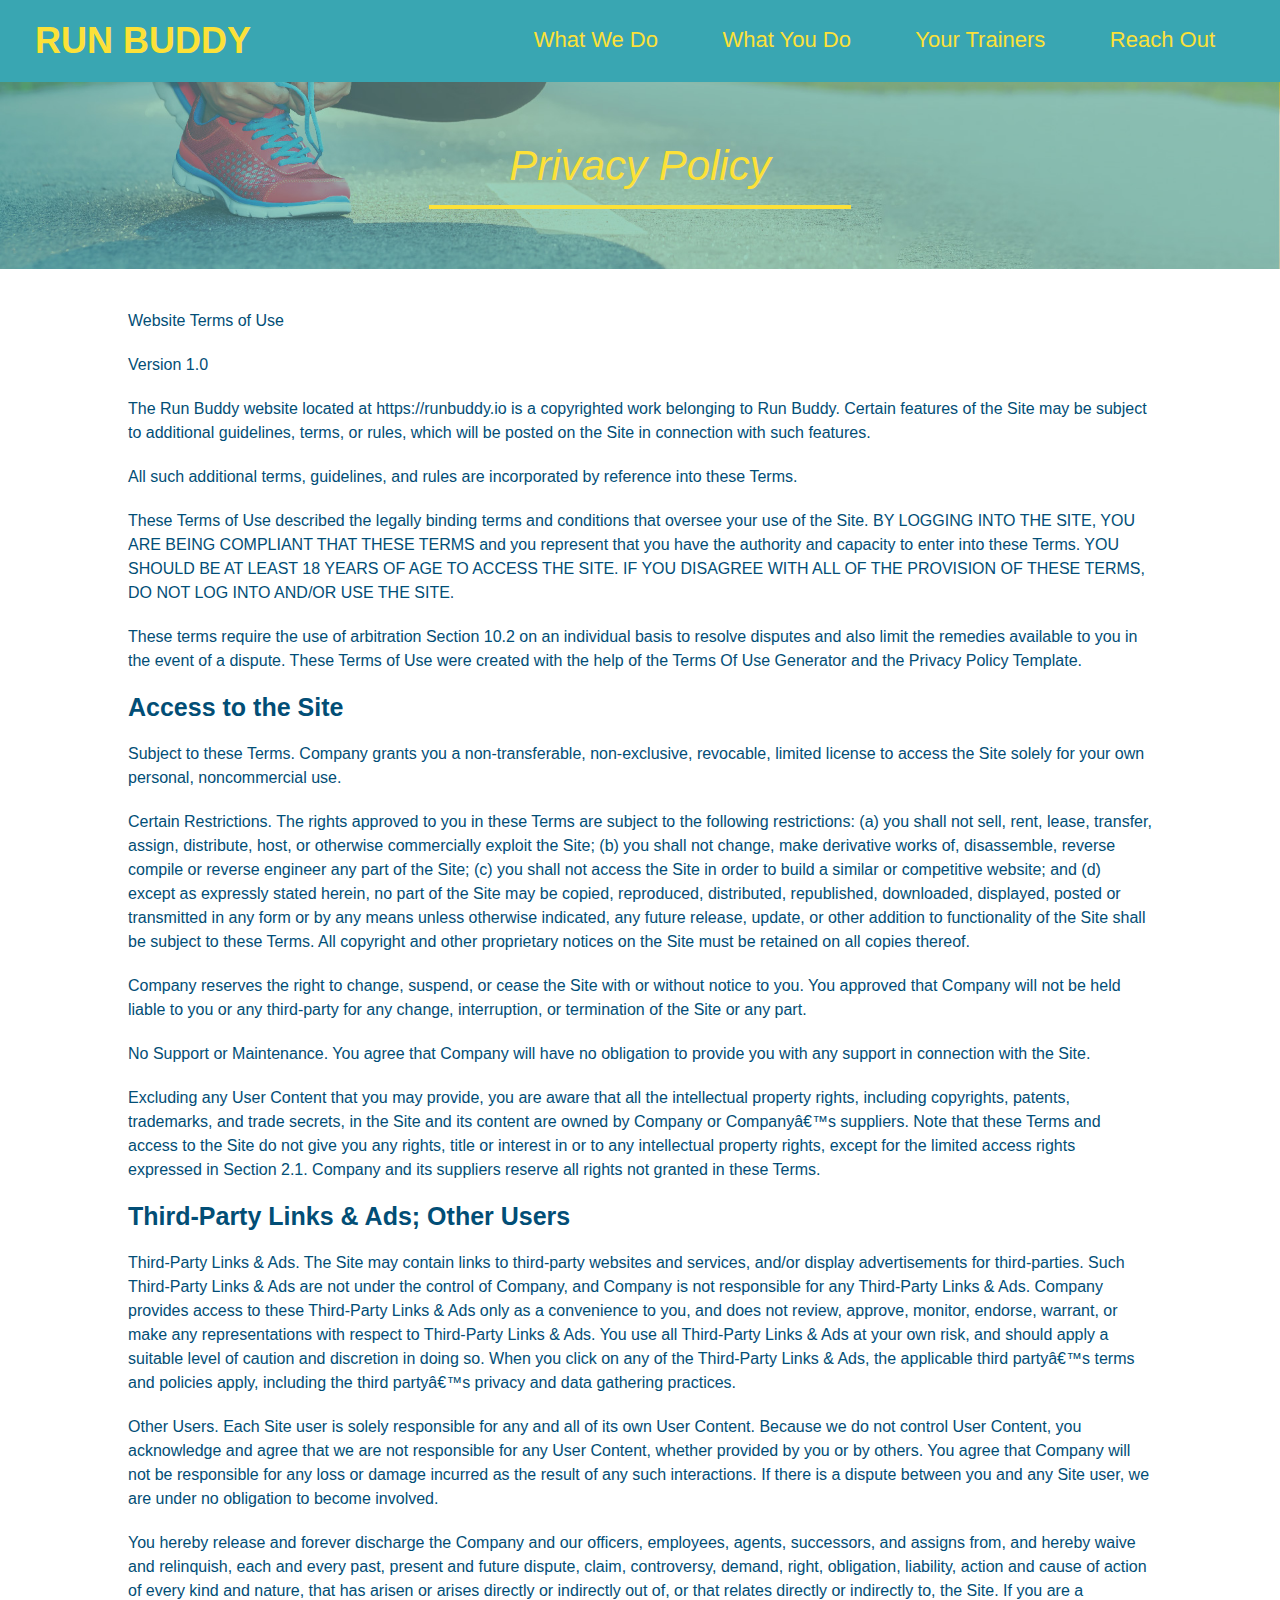
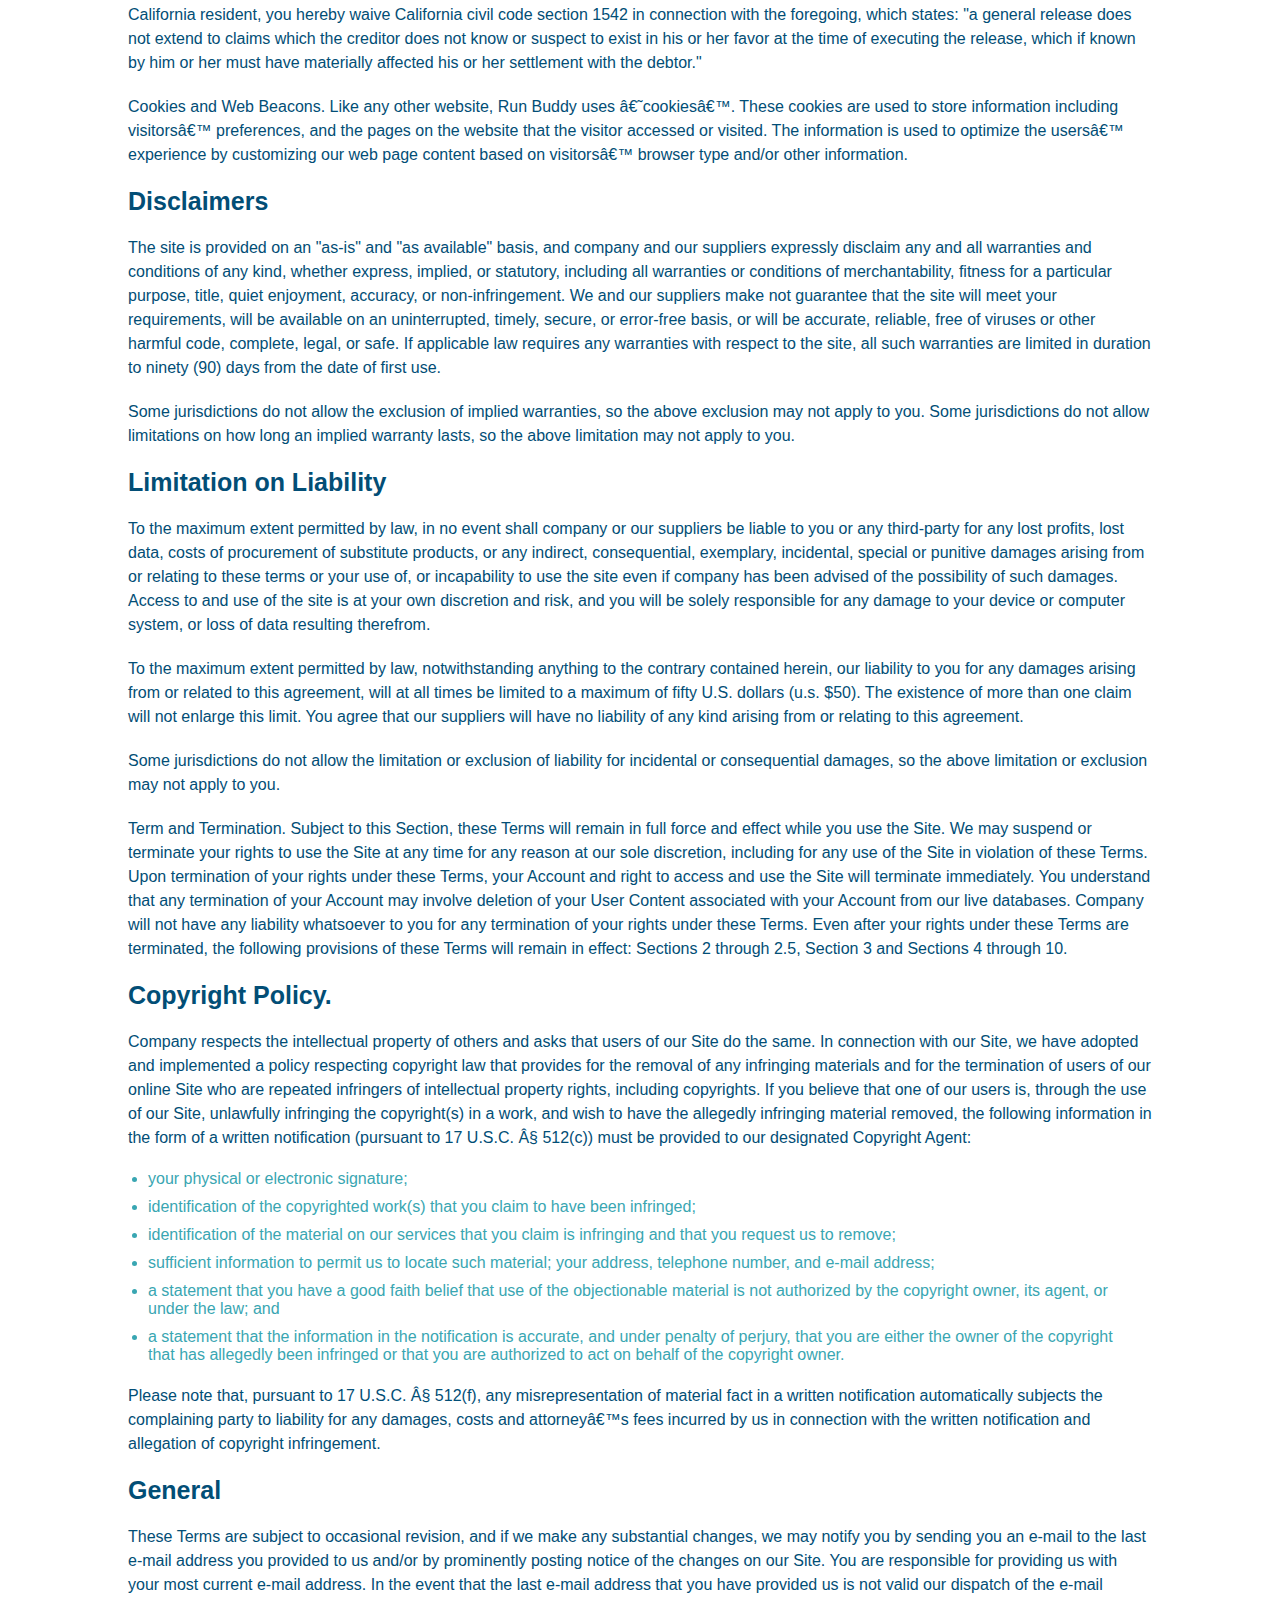
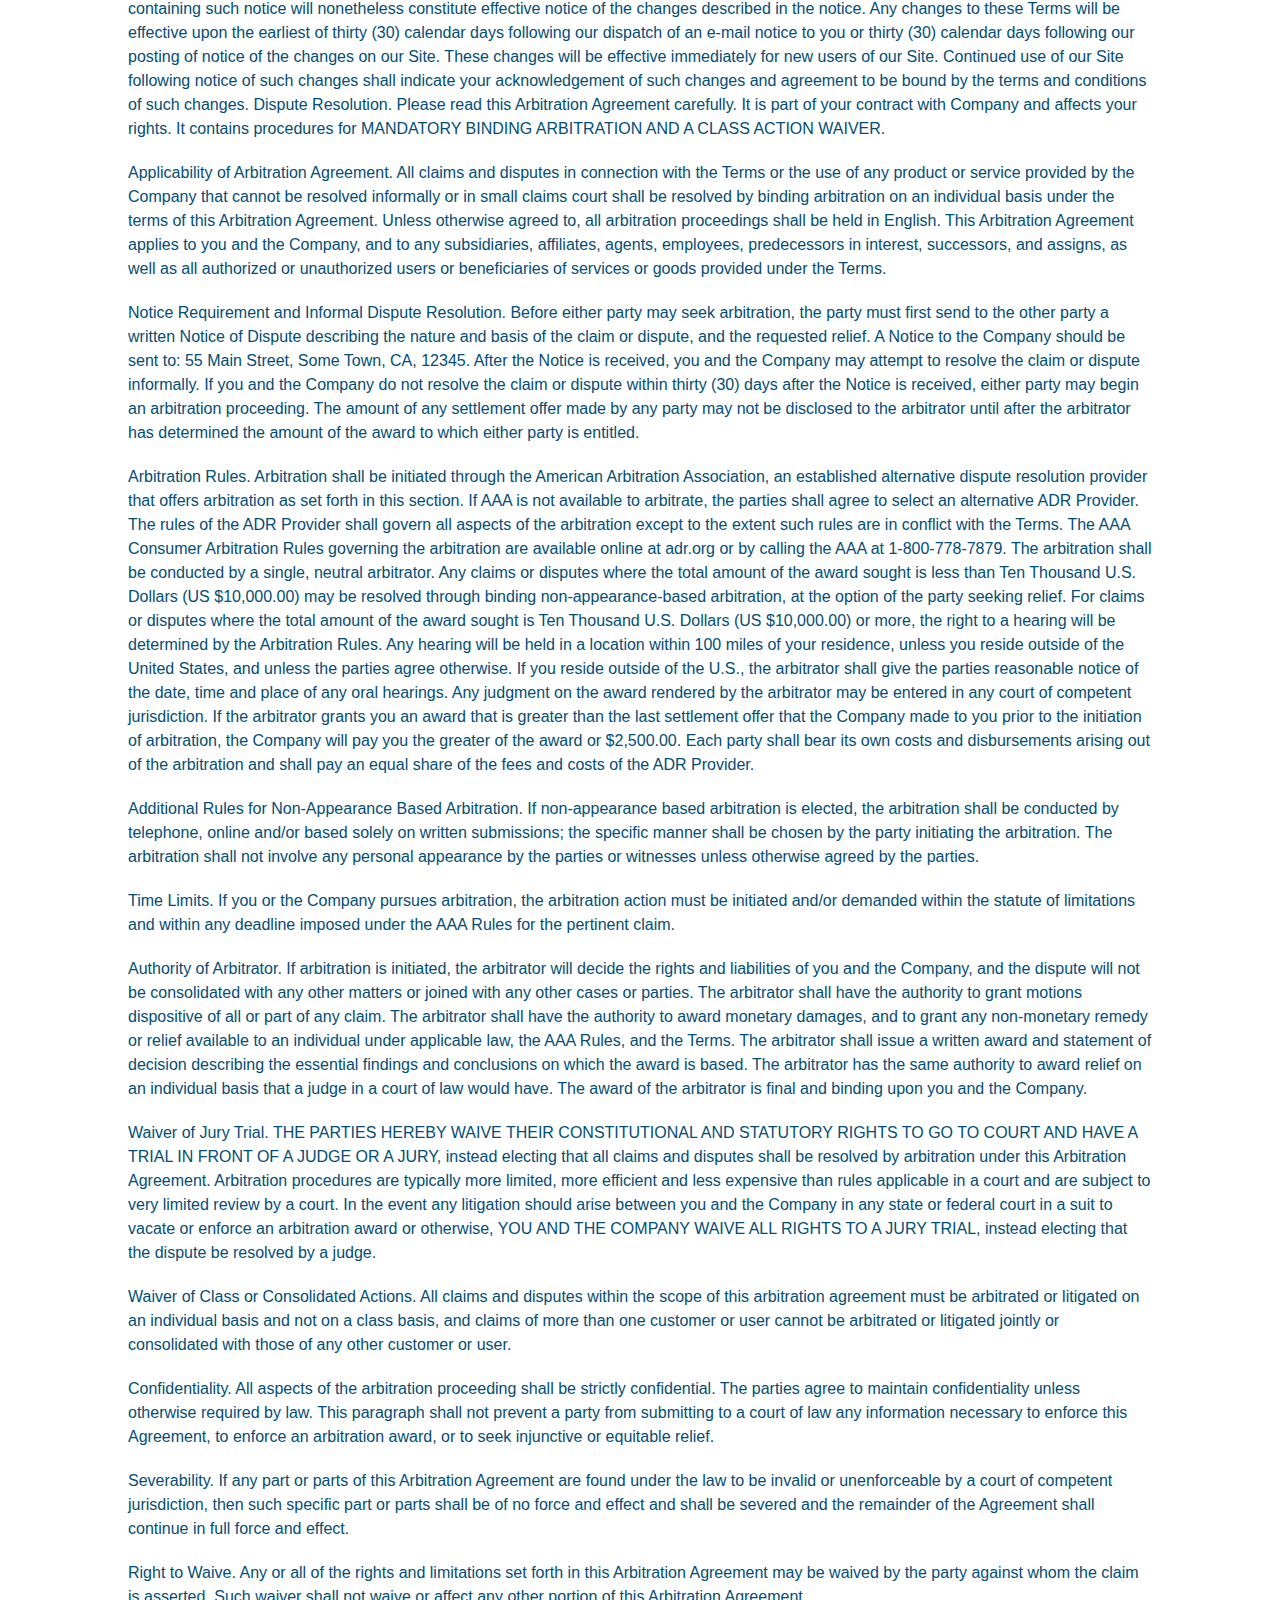
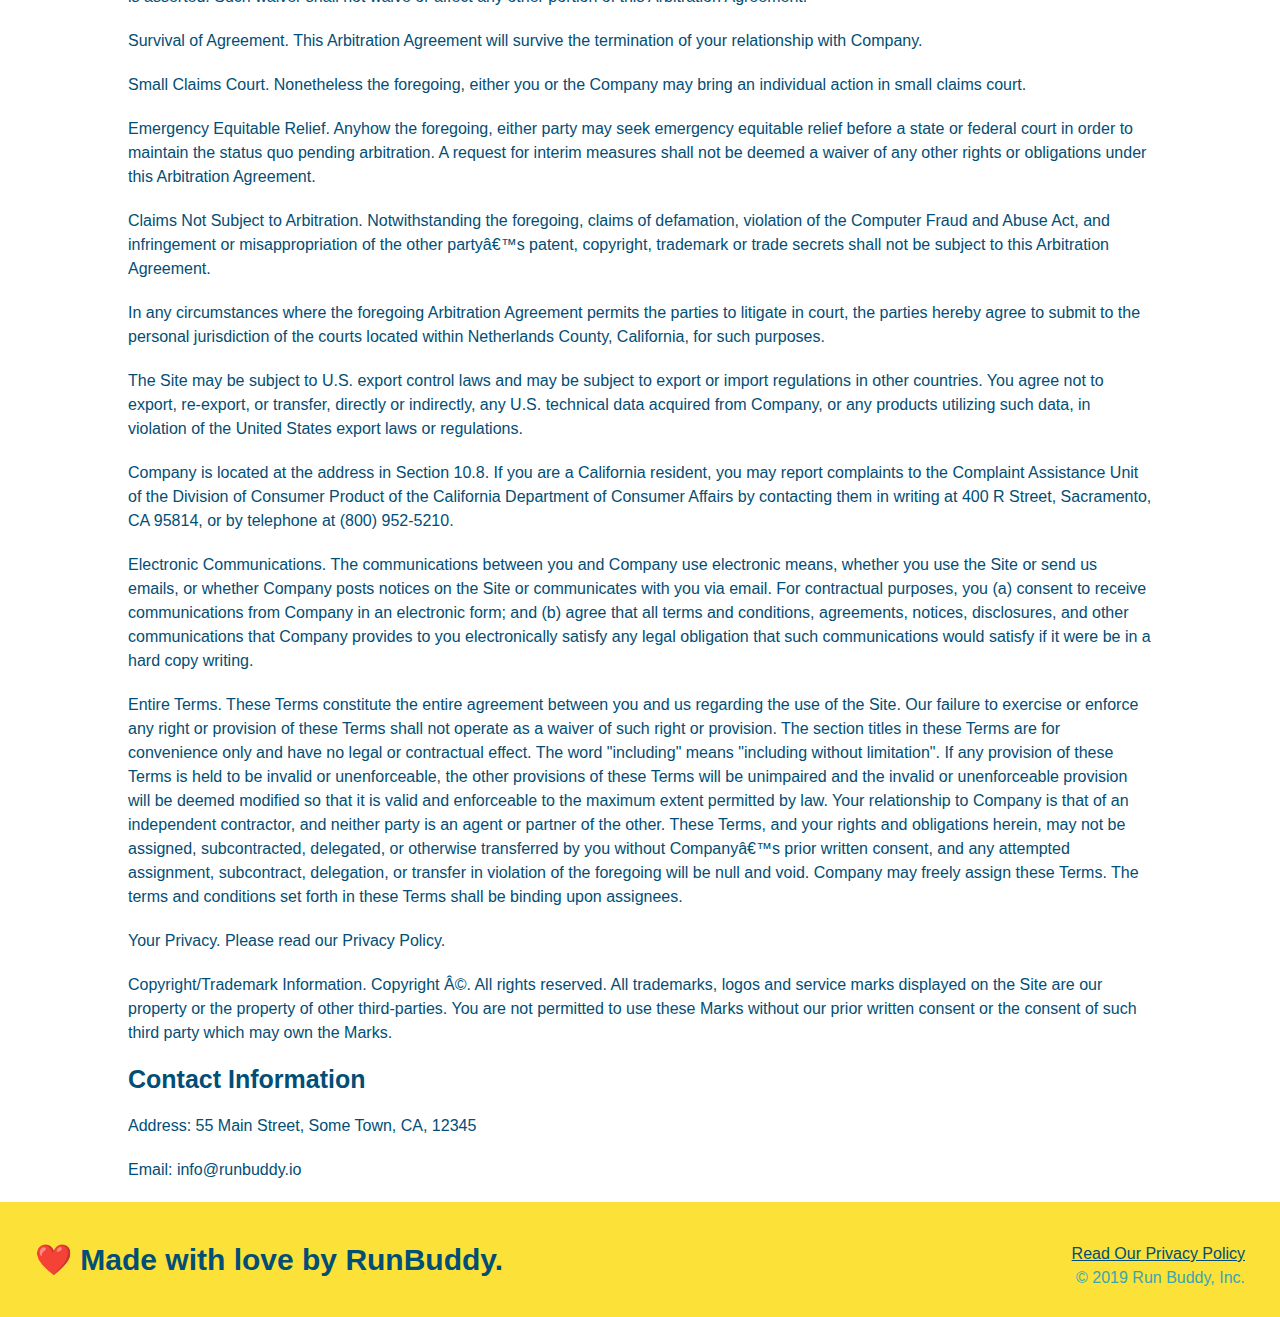
==== privacy-policy.html @ ee0b1a7a "privacy page html and style" ====
<!DOCTYPE html>
<html lang="en">
<head>
    <link rel="stylesheet" href="./assets/css/style.css"/>
    <link rel="stylesheet" href="./assets/css/secondary-styles.css"/>
    <meta charset="UTF-8">
    <meta name="viewport" content="width=device-width, initial-scale=1.0">
    <title>Privacy Policy - Run Buddy</title>
</head>
<body>
    <!-- navigation -->
    <header>
        <h1>
            <a href="/">RUN BUDDY</a>
        </h1>
        <nav>
            <!-- Unordered list element -->
            <ul>
                <!-- List item element-->
                <li>
                    <!-- Anchor element-->
                    <a href="./index.html#what-we-do">What We Do</a>
                </li>
                <li>
                    <a href="./index.html#what-you-do">What You Do</a>
                </li>
                <li>
                    <a href="./index.html#your-trainers">Your Trainers</a>
                </li>
                <li>
                    <a href="./index.html#reach-out">Reach Out</a>
                </li>
            </ul>
        </nav>
    </header>
    <section class="hero">
        <h2 class="page-title">
            Privacy Policy
        </h2>
    </section>
    <article class="secondary-content">
        <p>
            Website Terms of Use
          </p>
    
          <p>
            Version 1.0
          </p>
    
          <p>
            The Run Buddy website located at https://runbuddy.io is a copyrighted work belonging to Run Buddy. Certain
            features of the Site may be subject to additional guidelines, terms, or rules, which will be posted on the Site
            in connection with such features.
          </p>
    
          <p>
            All such additional terms, guidelines, and rules are incorporated by reference into these Terms.
          </p>
    
          <p>
            These Terms of Use described the legally binding terms and conditions that oversee your use of the Site. BY
            LOGGING INTO THE SITE, YOU ARE BEING COMPLIANT THAT THESE TERMS and you represent that you have the authority
            and capacity to enter into these Terms. YOU SHOULD BE AT LEAST 18 YEARS OF AGE TO ACCESS THE SITE. IF YOU
            DISAGREE WITH ALL OF THE PROVISION OF THESE TERMS, DO NOT LOG INTO AND/OR USE THE SITE.
          </p>
    
          <p>
            These terms require the use of arbitration Section 10.2 on an individual basis to resolve disputes and also
            limit the remedies available to you in the event of a dispute. These Terms of Use were created with the help of
            the Terms Of Use Generator and the Privacy Policy Template.
          </p>
    
          <h3>
            Access to the Site
          </h3>
    
          <p>
            Subject to these Terms. Company grants you a non-transferable, non-exclusive, revocable, limited license to
            access the Site solely for your own personal, noncommercial use.
          </p>
    
          <p>
            Certain Restrictions. The rights approved to you in these Terms are subject to the following restrictions: (a)
            you shall not sell, rent, lease, transfer, assign, distribute, host, or otherwise commercially exploit the Site;
            (b) you shall not change, make derivative works of, disassemble, reverse compile or reverse engineer any part of
            the Site; (c) you shall not access the Site in order to build a similar or competitive website; and (d) except
            as expressly stated herein, no part of the Site may be copied, reproduced, distributed, republished, downloaded,
            displayed, posted or transmitted in any form or by any means unless otherwise indicated, any future release,
            update, or other addition to functionality of the Site shall be subject to these Terms. All copyright and other
            proprietary notices on the Site must be retained on all copies thereof.
          </p>
    
          <p>
            Company reserves the right to change, suspend, or cease the Site with or without notice to you. You approved
            that Company will not be held liable to you or any third-party for any change, interruption, or termination of
            the Site or any part.
          </p>
    
          <p>
            No Support or Maintenance. You agree that Company will have no obligation to provide you with any support in
            connection with the Site.
          </p>
    
          <p>
            Excluding any User Content that you may provide, you are aware that all the intellectual property rights,
            including copyrights, patents, trademarks, and trade secrets, in the Site and its content are owned by Company
            or Companyâ€™s suppliers. Note that these Terms and access to the Site do not give you any rights, title or
            interest in or to any intellectual property rights, except for the limited access rights expressed in Section
            2.1. Company and its suppliers reserve all rights not granted in these Terms.
          </p>
    
          <h3>
            Third-Party Links & Ads; Other Users
          </h3>
    
          <p>
            Third-Party Links & Ads. The Site may contain links to third-party websites and services, and/or display
            advertisements for third-parties. Such Third-Party Links & Ads are not under the control of Company, and Company
            is not responsible for any Third-Party Links & Ads. Company provides access to these Third-Party Links & Ads
            only as a convenience to you, and does not review, approve, monitor, endorse, warrant, or make any
            representations with respect to Third-Party Links & Ads. You use all Third-Party Links & Ads at your own risk,
            and should apply a suitable level of caution and discretion in doing so. When you click on any of the
            Third-Party Links & Ads, the applicable third partyâ€™s terms and policies apply, including the third partyâ€™s
            privacy and data gathering practices.
          </p>
    
          <p>
            Other Users. Each Site user is solely responsible for any and all of its own User Content. Because we do not
            control User Content, you acknowledge and agree that we are not responsible for any User Content, whether
            provided by you or by others. You agree that Company will not be responsible for any loss or damage incurred as
            the result of any such interactions. If there is a dispute between you and any Site user, we are under no
            obligation to become involved.
          </p>
    
          <p>
            You hereby release and forever discharge the Company and our officers, employees, agents, successors, and
            assigns from, and hereby waive and relinquish, each and every past, present and future dispute, claim,
            controversy, demand, right, obligation, liability, action and cause of action of every kind and nature, that has
            arisen or arises directly or indirectly out of, or that relates directly or indirectly to, the Site. If you are
            a California resident, you hereby waive California civil code section 1542 in connection with the foregoing,
            which states: "a general release does not extend to claims which the creditor does not know or suspect to exist
            in his or her favor at the time of executing the release, which if known by him or her must have materially
            affected his or her settlement with the debtor."
          </p>
    
          <p>
            Cookies and Web Beacons. Like any other website, Run Buddy uses â€˜cookiesâ€™. These cookies are used to store
            information including visitorsâ€™ preferences, and the pages on the website that the visitor accessed or visited.
            The information is used to optimize the usersâ€™ experience by customizing our web page content based on visitorsâ€™
            browser type and/or other information.
          </p>
    
          <h3>
            Disclaimers
          </h3>
    
          <p>
            The site is provided on an "as-is" and "as available" basis, and company and our suppliers expressly disclaim
            any and all warranties and conditions of any kind, whether express, implied, or statutory, including all
            warranties or conditions of merchantability, fitness for a particular purpose, title, quiet enjoyment, accuracy,
            or non-infringement. We and our suppliers make not guarantee that the site will meet your requirements, will be
            available on an uninterrupted, timely, secure, or error-free basis, or will be accurate, reliable, free of
            viruses or other harmful code, complete, legal, or safe. If applicable law requires any warranties with respect
            to the site, all such warranties are limited in duration to ninety (90) days from the date of first use.
          </p>
    
          <p>
            Some jurisdictions do not allow the exclusion of implied warranties, so the above exclusion may not apply to
            you. Some jurisdictions do not allow limitations on how long an implied warranty lasts, so the above limitation
            may not apply to you.
          </p>
    
          <h3>
            Limitation on Liability
          </h3>
    
          <p>
            To the maximum extent permitted by law, in no event shall company or our suppliers be liable to you or any
            third-party for any lost profits, lost data, costs of procurement of substitute products, or any indirect,
            consequential, exemplary, incidental, special or punitive damages arising from or relating to these terms or
            your use of, or incapability to use the site even if company has been advised of the possibility of such
            damages. Access to and use of the site is at your own discretion and risk, and you will be solely responsible
            for any damage to your device or computer system, or loss of data resulting therefrom.
          </p>
    
          <p>
            To the maximum extent permitted by law, notwithstanding anything to the contrary contained herein, our liability
            to you for any damages arising from or related to this agreement, will at all times be limited to a maximum of
            fifty U.S. dollars (u.s. $50). The existence of more than one claim will not enlarge this limit. You agree that
            our suppliers will have no liability of any kind arising from or relating to this agreement.
          </p>
    
          <p>
            Some jurisdictions do not allow the limitation or exclusion of liability for incidental or consequential
            damages, so the above limitation or exclusion may not apply to you.
          </p>
    
          <p>
            Term and Termination. Subject to this Section, these Terms will remain in full force and effect while you use
            the Site. We may suspend or terminate your rights to use the Site at any time for any reason at our sole
            discretion, including for any use of the Site in violation of these Terms. Upon termination of your rights under
            these Terms, your Account and right to access and use the Site will terminate immediately. You understand that
            any termination of your Account may involve deletion of your User Content associated with your Account from our
            live databases. Company will not have any liability whatsoever to you for any termination of your rights under
            these Terms. Even after your rights under these Terms are terminated, the following provisions of these Terms
            will remain in effect: Sections 2 through 2.5, Section 3 and Sections 4 through 10.
          </p>
    
          <h3>
            Copyright Policy.
          </h3>
    
          <p>
            Company respects the intellectual property of others and asks that users of our Site do the same. In connection
            with our Site, we have adopted and implemented a policy respecting copyright law that provides for the removal
            of any infringing materials and for the termination of users of our online Site who are repeated infringers of
            intellectual property rights, including copyrights. If you believe that one of our users is, through the use of
            our Site, unlawfully infringing the copyright(s) in a work, and wish to have the allegedly infringing material
            removed, the following information in the form of a written notification (pursuant to 17 U.S.C. Â§ 512(c)) must
            be provided to our designated Copyright Agent:
          </p>
    
          <ul>
            <li>
              your physical or electronic signature;
            </li>
            <li>
              identification of the copyrighted work(s) that you claim to have been infringed;
            </li>
            <li>
              identification of the material on our services that you claim is infringing and that you request us to remove;
            </li>
            <li>
              sufficient information to permit us to locate such material; your address, telephone number, and e-mail
              address;
            </li>
            <li>
              a statement that you have a good faith belief that use of the objectionable material is not authorized by the
              copyright owner, its agent, or under the law; and
            </li>
            <li>
              a statement that the information in the notification is accurate, and under penalty of perjury, that you are
              either the owner of the copyright that has allegedly been infringed or that you are authorized to act on
              behalf of the copyright owner.
            </li>
          </ul>
    
          <p>
            Please note that, pursuant to 17 U.S.C. Â§ 512(f), any misrepresentation of material fact in a written
            notification automatically subjects the complaining party to liability for any damages, costs and attorneyâ€™s
            fees incurred by us in connection with the written notification and allegation of copyright infringement.
          </p>
    
          <h3>
            General
          </h3>
    
          <p>
            These Terms are subject to occasional revision, and if we make any substantial changes, we may notify you by
            sending you an e-mail to the last e-mail address you provided to us and/or by prominently posting notice of the
            changes on our Site. You are responsible for providing us with your most current e-mail address. In the event
            that the last e-mail address that you have provided us is not valid our dispatch of the e-mail containing such
            notice will nonetheless constitute effective notice of the changes described in the notice. Any changes to these
            Terms will be effective upon the earliest of thirty (30) calendar days following our dispatch of an e-mail
            notice to you or thirty (30) calendar days following our posting of notice of the changes on our Site. These
            changes will be effective immediately for new users of our Site. Continued use of our Site following notice of
            such changes shall indicate your acknowledgement of such changes and agreement to be bound by the terms and
            conditions of such changes. Dispute Resolution. Please read this Arbitration Agreement carefully. It is part of
            your contract with Company and affects your rights. It contains procedures for MANDATORY BINDING ARBITRATION AND
            A CLASS ACTION WAIVER.
          </p>
    
          <p>
            Applicability of Arbitration Agreement. All claims and disputes in connection with the Terms or the use of any
            product or service provided by the Company that cannot be resolved informally or in small claims court shall be
            resolved by binding arbitration on an individual basis under the terms of this Arbitration Agreement. Unless
            otherwise agreed to, all arbitration proceedings shall be held in English. This Arbitration Agreement applies to
            you and the Company, and to any subsidiaries, affiliates, agents, employees, predecessors in interest,
            successors, and assigns, as well as all authorized or unauthorized users or beneficiaries of services or goods
            provided under the Terms.
          </p>
    
          <p>
            Notice Requirement and Informal Dispute Resolution. Before either party may seek arbitration, the party must
            first send to the other party a written Notice of Dispute describing the nature and basis of the claim or
            dispute, and the requested relief. A Notice to the Company should be sent to: 55 Main Street, Some Town, CA,
            12345. After the Notice is received, you and the Company may attempt to resolve the claim or dispute informally.
            If you and the Company do not resolve the claim or dispute within thirty (30) days after the Notice is received,
            either party may begin an arbitration proceeding. The amount of any settlement offer made by any party may not
            be disclosed to the arbitrator until after the arbitrator has determined the amount of the award to which either
            party is entitled.
          </p>
    
          <p>
            Arbitration Rules. Arbitration shall be initiated through the American Arbitration Association, an established
            alternative dispute resolution provider that offers arbitration as set forth in this section. If AAA is not
            available to arbitrate, the parties shall agree to select an alternative ADR Provider. The rules of the ADR
            Provider shall govern all aspects of the arbitration except to the extent such rules are in conflict with the
            Terms. The AAA Consumer Arbitration Rules governing the arbitration are available online at adr.org or by
            calling the AAA at 1-800-778-7879. The arbitration shall be conducted by a single, neutral arbitrator. Any
            claims or disputes where the total amount of the award sought is less than Ten Thousand U.S. Dollars (US
            $10,000.00) may be resolved through binding non-appearance-based arbitration, at the option of the party seeking
            relief. For claims or disputes where the total amount of the award sought is Ten Thousand U.S. Dollars (US
            $10,000.00) or more, the right to a hearing will be determined by the Arbitration Rules. Any hearing will be
            held in a location within 100 miles of your residence, unless you reside outside of the United States, and
            unless the parties agree otherwise. If you reside outside of the U.S., the arbitrator shall give the parties
            reasonable notice of the date, time and place of any oral hearings. Any judgment on the award rendered by the
            arbitrator may be entered in any court of competent jurisdiction. If the arbitrator grants you an award that is
            greater than the last settlement offer that the Company made to you prior to the initiation of arbitration, the
            Company will pay you the greater of the award or $2,500.00. Each party shall bear its own costs and
            disbursements arising out of the arbitration and shall pay an equal share of the fees and costs of the ADR
            Provider.
          </p>
    
          <p>
            Additional Rules for Non-Appearance Based Arbitration. If non-appearance based arbitration is elected, the
            arbitration shall be conducted by telephone, online and/or based solely on written submissions; the specific
            manner shall be chosen by the party initiating the arbitration. The arbitration shall not involve any personal
            appearance by the parties or witnesses unless otherwise agreed by the parties.
          </p>
    
          <p>
            Time Limits. If you or the Company pursues arbitration, the arbitration action must be initiated and/or demanded
            within the statute of limitations and within any deadline imposed under the AAA Rules for the pertinent claim.
          </p>
    
          <p>
            Authority of Arbitrator. If arbitration is initiated, the arbitrator will decide the rights and liabilities of
            you and the Company, and the dispute will not be consolidated with any other matters or joined with any other
            cases or parties. The arbitrator shall have the authority to grant motions dispositive of all or part of any
            claim. The arbitrator shall have the authority to award monetary damages, and to grant any non-monetary remedy
            or relief available to an individual under applicable law, the AAA Rules, and the Terms. The arbitrator shall
            issue a written award and statement of decision describing the essential findings and conclusions on which the
            award is based. The arbitrator has the same authority to award relief on an individual basis that a judge in a
            court of law would have. The award of the arbitrator is final and binding upon you and the Company.
          </p>
    
          <p>
            Waiver of Jury Trial. THE PARTIES HEREBY WAIVE THEIR CONSTITUTIONAL AND STATUTORY RIGHTS TO GO TO COURT AND HAVE
            A TRIAL IN FRONT OF A JUDGE OR A JURY, instead electing that all claims and disputes shall be resolved by
            arbitration under this Arbitration Agreement. Arbitration procedures are typically more limited, more efficient
            and less expensive than rules applicable in a court and are subject to very limited review by a court. In the
            event any litigation should arise between you and the Company in any state or federal court in a suit to vacate
            or enforce an arbitration award or otherwise, YOU AND THE COMPANY WAIVE ALL RIGHTS TO A JURY TRIAL, instead
            electing that the dispute be resolved by a judge.
          </p>
    
          <p>
            Waiver of Class or Consolidated Actions. All claims and disputes within the scope of this arbitration agreement
            must be arbitrated or litigated on an individual basis and not on a class basis, and claims of more than one
            customer or user cannot be arbitrated or litigated jointly or consolidated with those of any other customer or
            user.
          </p>
    
          <p>
            Confidentiality. All aspects of the arbitration proceeding shall be strictly confidential. The parties agree to
            maintain confidentiality unless otherwise required by law. This paragraph shall not prevent a party from
            submitting to a court of law any information necessary to enforce this Agreement, to enforce an arbitration
            award, or to seek injunctive or equitable relief.
          </p>
    
          <p>
            Severability. If any part or parts of this Arbitration Agreement are found under the law to be invalid or
            unenforceable by a court of competent jurisdiction, then such specific part or parts shall be of no force and
            effect and shall be severed and the remainder of the Agreement shall continue in full force and effect.
          </p>
    
          <p>
            Right to Waive. Any or all of the rights and limitations set forth in this Arbitration Agreement may be waived
            by the party against whom the claim is asserted. Such waiver shall not waive or affect any other portion of this
            Arbitration Agreement.
          </p>
    
          <p>
            Survival of Agreement. This Arbitration Agreement will survive the termination of your relationship with
            Company.
          </p>
    
          <p>
            Small Claims Court. Nonetheless the foregoing, either you or the Company may bring an individual action in small
            claims court.
          </p>
    
          <p>
            Emergency Equitable Relief. Anyhow the foregoing, either party may seek emergency equitable relief before a
            state or federal court in order to maintain the status quo pending arbitration. A request for interim measures
            shall not be deemed a waiver of any other rights or obligations under this Arbitration Agreement.
          </p>
    
          <p>
            Claims Not Subject to Arbitration. Notwithstanding the foregoing, claims of defamation, violation of the
            Computer Fraud and Abuse Act, and infringement or misappropriation of the other partyâ€™s patent, copyright,
            trademark or trade secrets shall not be subject to this Arbitration Agreement.
          </p>
    
          <p>
            In any circumstances where the foregoing Arbitration Agreement permits the parties to litigate in court, the
            parties hereby agree to submit to the personal jurisdiction of the courts located within Netherlands County,
            California, for such purposes.
          </p>
    
          <p>
            The Site may be subject to U.S. export control laws and may be subject to export or import regulations in other
            countries. You agree not to export, re-export, or transfer, directly or indirectly, any U.S. technical data
            acquired from Company, or any products utilizing such data, in violation of the United States export laws or
            regulations.
          </p>
    
          <p>
            Company is located at the address in Section 10.8. If you are a California resident, you may report complaints
            to the Complaint Assistance Unit of the Division of Consumer Product of the California Department of Consumer
            Affairs by contacting them in writing at 400 R Street, Sacramento, CA 95814, or by telephone at (800) 952-5210.
          </p>
    
          <p>
            Electronic Communications. The communications between you and Company use electronic means, whether you use the
            Site or send us emails, or whether Company posts notices on the Site or communicates with you via email. For
            contractual purposes, you (a) consent to receive communications from Company in an electronic form; and (b)
            agree that all terms and conditions, agreements, notices, disclosures, and other communications that Company
            provides to you electronically satisfy any legal obligation that such communications would satisfy if it were be
            in a hard copy writing.
          </p>
    
          <p>
            Entire Terms. These Terms constitute the entire agreement between you and us regarding the use of the Site. Our
            failure to exercise or enforce any right or provision of these Terms shall not operate as a waiver of such right
            or provision. The section titles in these Terms are for convenience only and have no legal or contractual
            effect. The word "including" means "including without limitation". If any provision of these Terms is held to be
            invalid or unenforceable, the other provisions of these Terms will be unimpaired and the invalid or
            unenforceable provision will be deemed modified so that it is valid and enforceable to the maximum extent
            permitted by law. Your relationship to Company is that of an independent contractor, and neither party is an
            agent or partner of the other. These Terms, and your rights and obligations herein, may not be assigned,
            subcontracted, delegated, or otherwise transferred by you without Companyâ€™s prior written consent, and any
            attempted assignment, subcontract, delegation, or transfer in violation of the foregoing will be null and void.
            Company may freely assign these Terms. The terms and conditions set forth in these Terms shall be binding upon
            assignees.
          </p>
    
          <p>
            Your Privacy. Please read our Privacy Policy.
          </p>
    
          <p>
            Copyright/Trademark Information. Copyright Â©. All rights reserved. All trademarks, logos and service marks
            displayed on the Site are our property or the property of other third-parties. You are not permitted to use
            these Marks without our prior written consent or the consent of such third party which may own the Marks.
          </p>
    
          <h3>
            Contact Information
          </h3>
    
          <p>
            Address: 55 Main Street, Some Town, CA, 12345
          </p>
    
          <p>
            Email: info@runbuddy.io
          </p>
    </article>
    <!-- footer -->
    <footer>
        <h2>
            ❤️ Made with love by RunBuddy.
        </h2>
            <div>
                <a href=""> Read Our Privacy Policy</a><br />       
                &copy; 2019 Run Buddy, Inc.
            </div>
    </footer>
    
</body>
</html>
---- assets/css/style.css ----
* {
    margin: 0;
    padding: 0;
    box-sizing: border-box;
}
body { 
    color: #39a6b2;
    font-family: Arial, Helvetica, sans-serif;    
}
/* apply styles to <header> */
header {
    padding: 20px 35px;
    background-color: #39a6b2;
}
header h1 {
    /*color: #fce138;*/
    font-weight: bold;
    font-size: 36px;    
    margin: 0; 
    display: inline;
}
header a {
    text-decoration: none;
    color: #fce138;
}
/* move nav to right and inline */
header nav {
    float: right;
    margin: 7px 0;
}
header nav ul li {
    display: inline;
}

header nav ul li a {
    margin: 0 30px;
    font-weight: lighter;
    font-size: 22px;
}
/* apply styles to footer */
footer {
    padding: 40px 35px;
    background: #fce138;
    width: 100%;
}

footer h2 {
    display: inline;
    color: #024e76;
    font-size: 30px;
    margin: 0;
}

footer div {
    float: right;
    line-height: 1.5;
    text-align: right;
}

footer a {
    color: #024e76;
}

section {
    padding: 60px;
}
/* Hero Style Start */
.hero {
    background-image: url("../images/hero-bg.jpg");
    height: 600px;
    background-size: cover;
    background-position: center;
    position: relative;
}
/* HeroForm Style Start */
.hero-form {
    background-color: #fce138;
    color: #024e76;
    padding: 20px;
    width: 500px;
    border: solid 3px #024e76;
    position: absolute;
    bottom: 120px;
    right: 140px;
}
.hero-form h3 {
    font-size: 24px;
    margin: 0;
}
.hero-form p {
    margin: 5px 0 15px 0;
}
.form-input {
    border: 1px solid #024e76;
    display: block;
    padding: 7px 15px;
    color: #024e76;
    width: 100%;
    margin-bottom: 15px;
}
.hero-form label {
    margin: 0 5px;
}
.hero-form button {
    background-color: #024e76;
    color: #fce138;
    font-size: 16px;
    padding: 10px 20px;
    border: none;
}
/* Hero Form Style End */
/* Hero Style End */
/* What Do Style Start */
    /*Reusable Code Start */
.section-title {
    font-size: 55px;
    color: #024e76;
    margin-bottom: 35px;
    padding: 0 100px 20px 100px;
    border-bottom: 3px solid;
    display: inline-block;
}
.primary-border {
    border-color: #fce138;
}
.secondary-border {
    border-color: #39a6b2;
}
    /* Reusable Code End */
.intro {
    text-align: center;
}
.intro p {
    line-height: 1.7;
    color: #39a6b2;
    width: 80%;
    font-size: 20px;
    margin: 0 auto;
}
.steps {
    text-align: center;
    background: #fce138;
}
.steps div {
    margin-bottom: 80px;
}
.steps img {
    width: 15%;
    margin: 10px 0;
}
.steps h3 {
    color: #024e76;
    font-size: 46px;
    margin-top: 10px;
}
.steps p {
    color: #39a6b2;
    font-size: 23px;
}
.steps span {
    font-size: 38px;
}
/* What Do Style End */
/* Meet the Trainers Style Start*/
.trainers {
    text-align: center;
}
.trainer {
    width: 900px;
    margin: 0 auto 30px auto;
    background: #024e76;
    color: #fce138;
    overflow: auto;
}
.trainer img {
    width: 35%;
    float: left;
}
.trainer-bio {
    padding: 35px;
    float: left;
    width: 65%;
}
.text-left {
    text-align: left;
}
.text-right {
    text-align: right;
}
.trainer-bio h3 {
    font-size: 32px;
    margin-bottom: 8px;
}
.trainer-bio h4 {
    font-size: 26px;
    font-weight: lighter;
    margin-bottom: 25px;
}
.trainer-bio p {
    font-size: 17px;
    line-height: 1.3;
}
.contact {
    text-align: center;
    background: #024e76;
}
.contact h2 {
    color: #fce138;
}
.contact-info iframe {
    width: 400px;
    height: 400px;
}
.contact-info div {
    width: 410px;
    display: inline-block;
    vertical-align: top;
    text-align: left;
    margin: 30px 0 0 60px;
    color: white;
}
.contact-info h3 {
    color: #fce138;
    font-size: 32px;
}
.contact-info p, .contact-info address {
    margin: 20px 0;
    line-height: 1.5;
    font-size: 20px;
    font-style: normal;
}    
.contact-info a {
    color: #fce138;
}
/* Reach Out Styles End */
---- assets/css/secondary-styles.css ----
.hero {
    background-position: bottom;
    height: auto;
    text-align: center;
    margin-bottom: 40px;
}
.page-title {
    color: #fce138;
    display: inline-block;
    border-bottom: 4px solid #fce138;
    padding: 0 80px 15px 80px;
    font-weight: normal;
    font-size: 42px;
    font-style: italic;
}
.secondary-content {
    width: 80%;
    margin: 0 auto;
    color: #024e76;
}
.secondary-content h3 {
    font-size: 25px;
    margin: 20px 0;
}
.secondary-content p {
    font-size: 16px;
    line-height: 1.5;
    margin: 20px 0;
}
.secondary-content ul {
    margin: 15px 20px;
}
.secondary-content li {
    color: #39a6b2;
    margin: 10px 0;
}
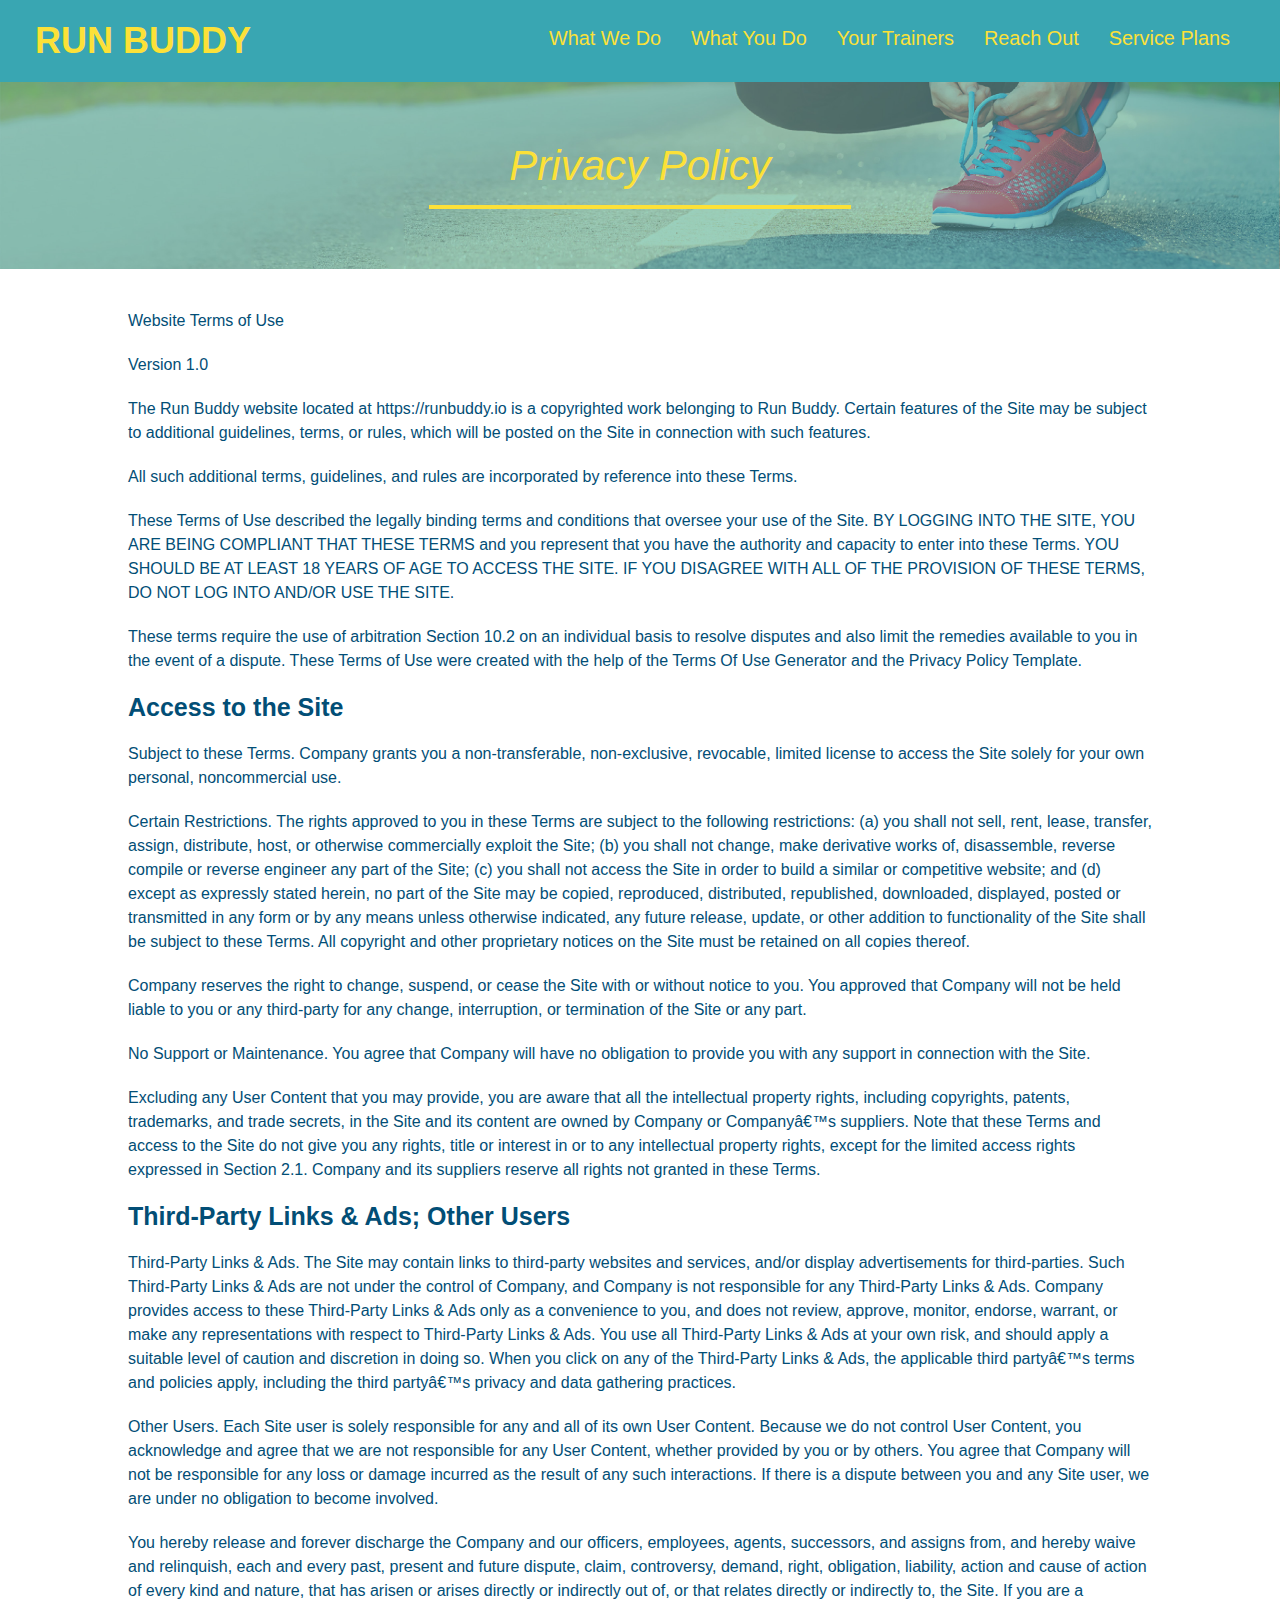
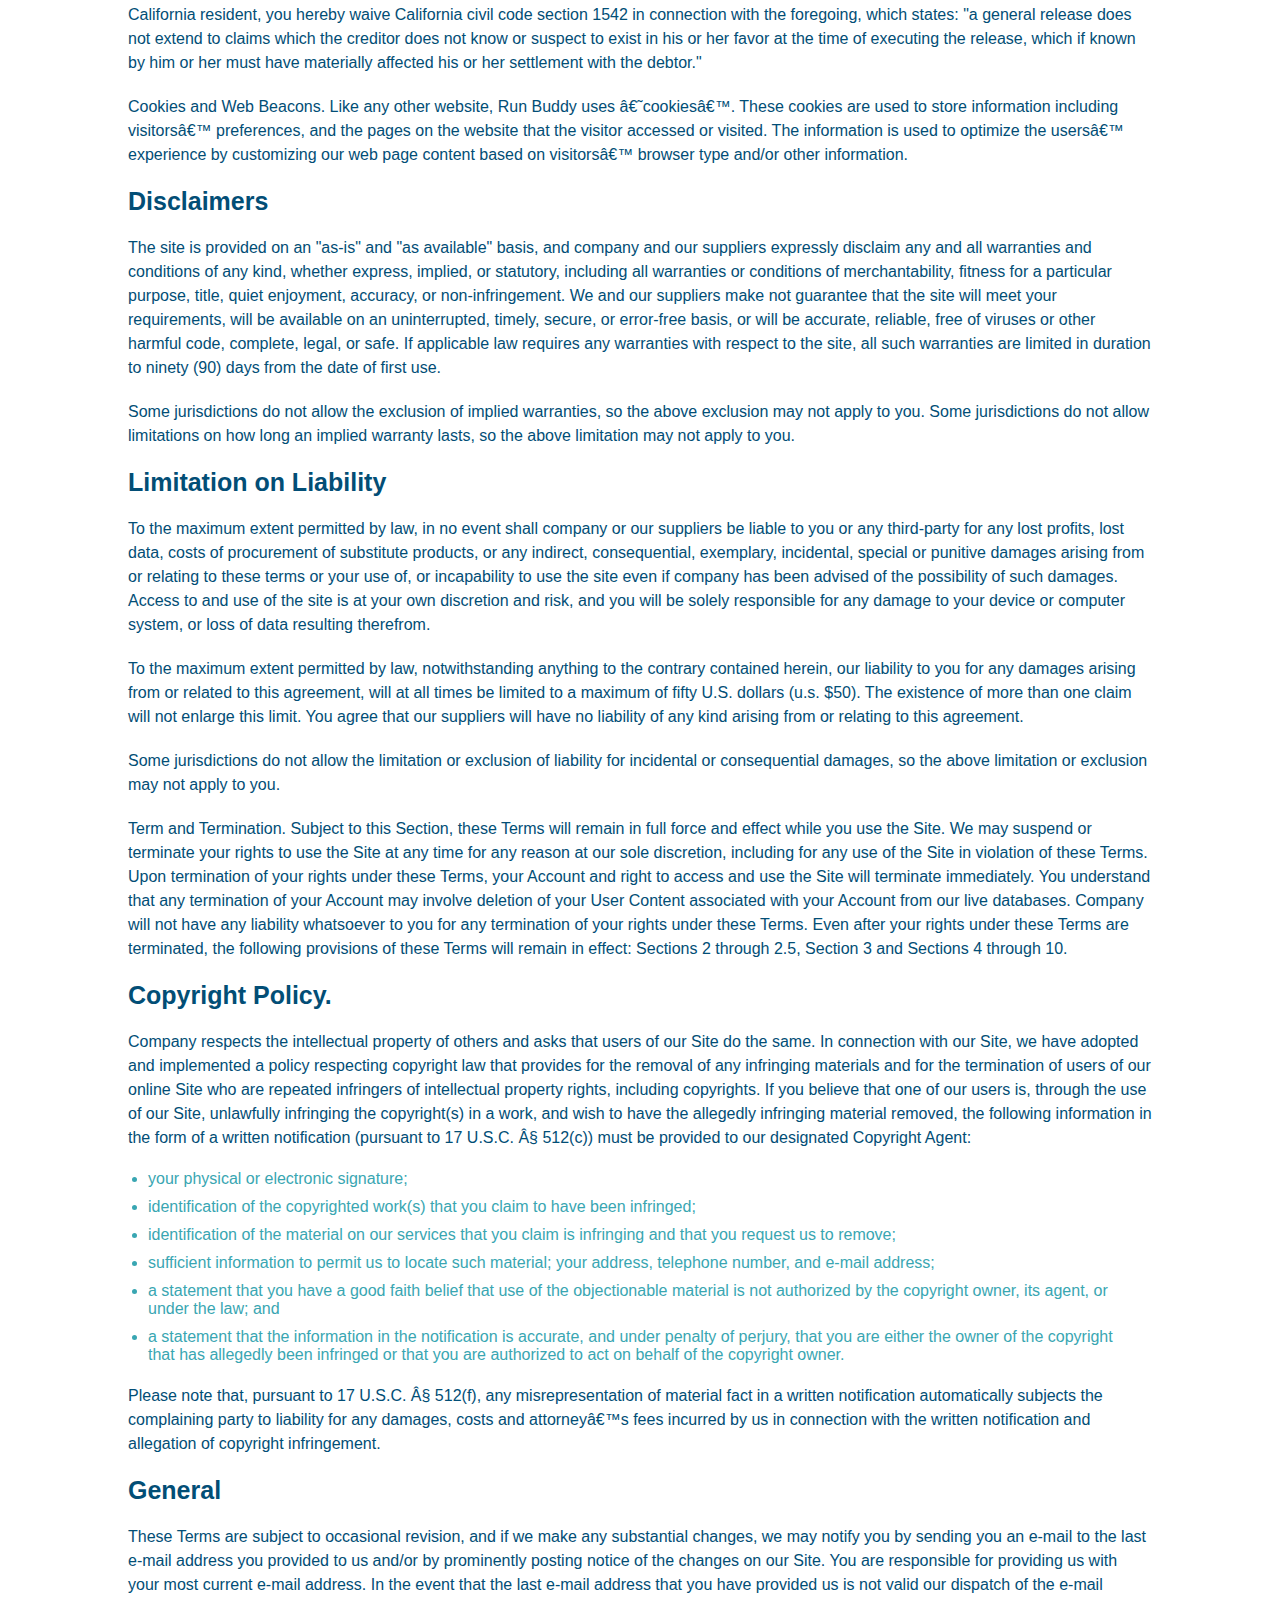
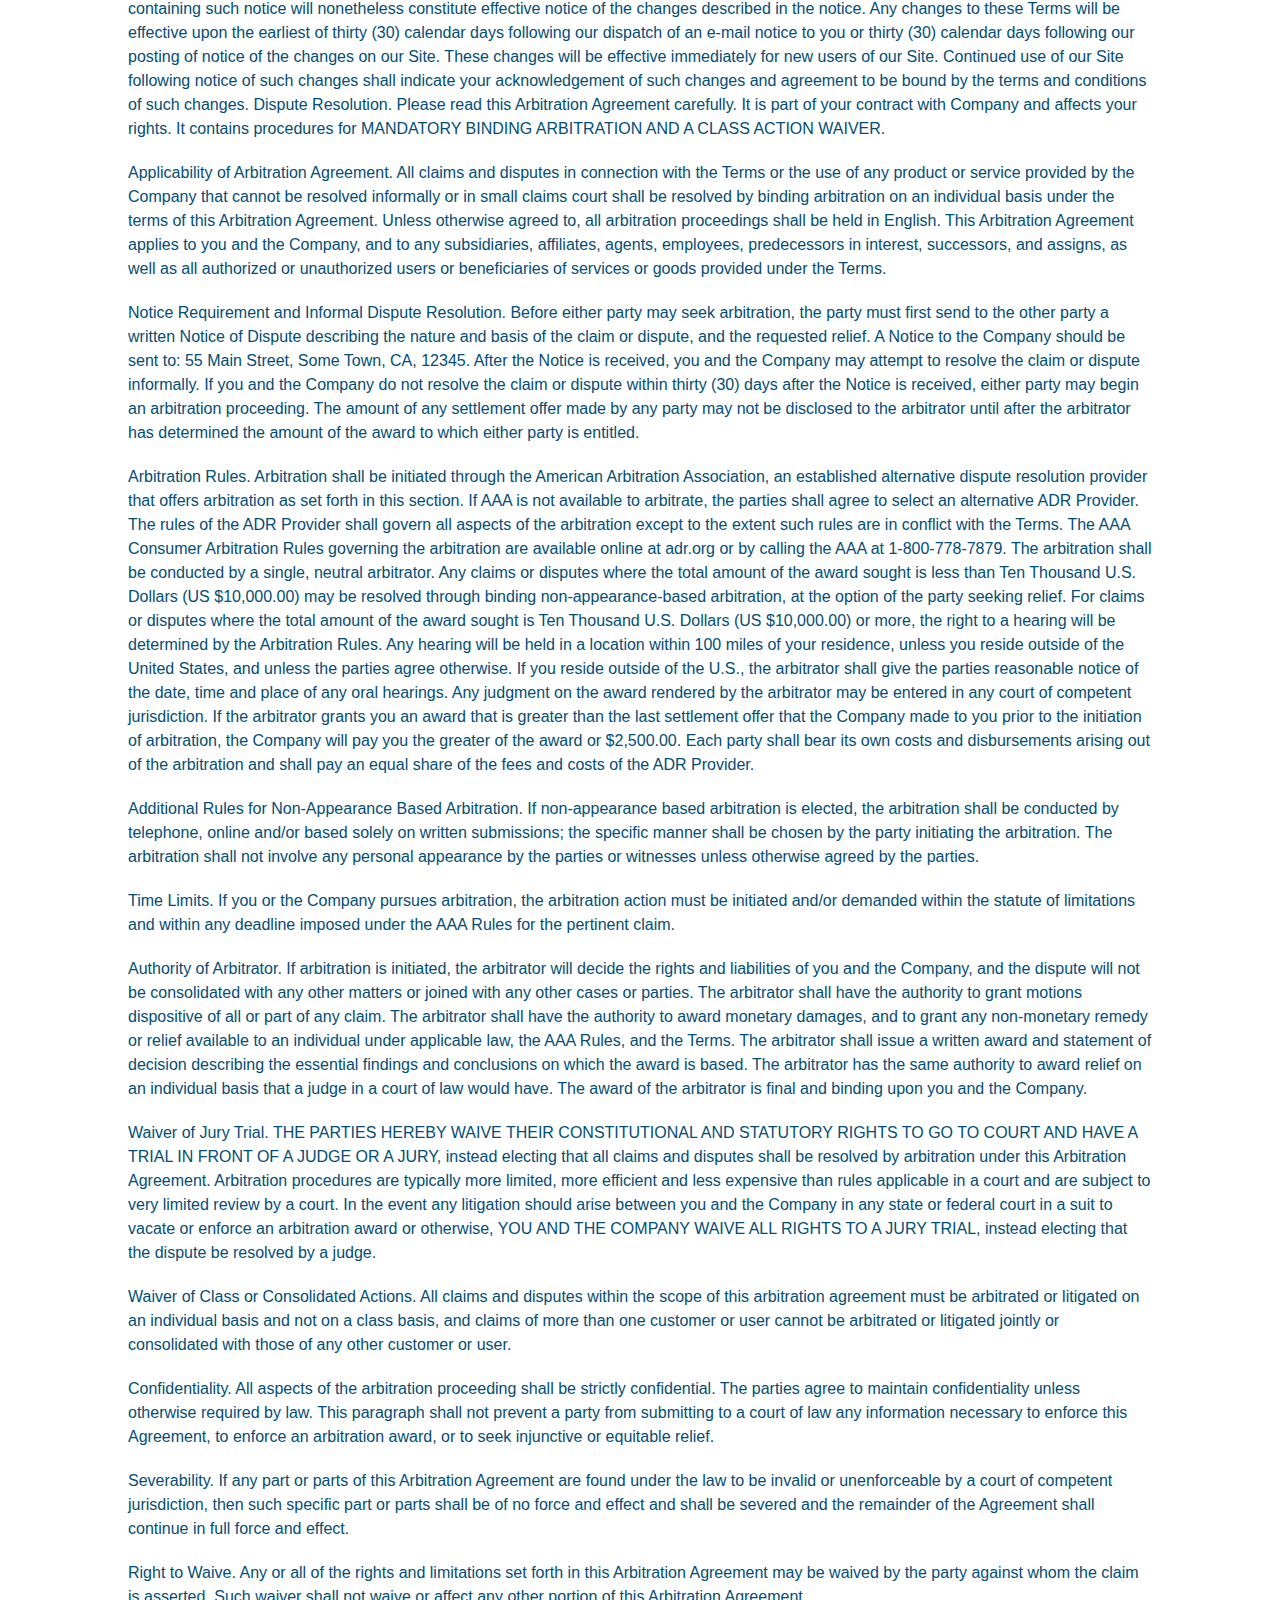
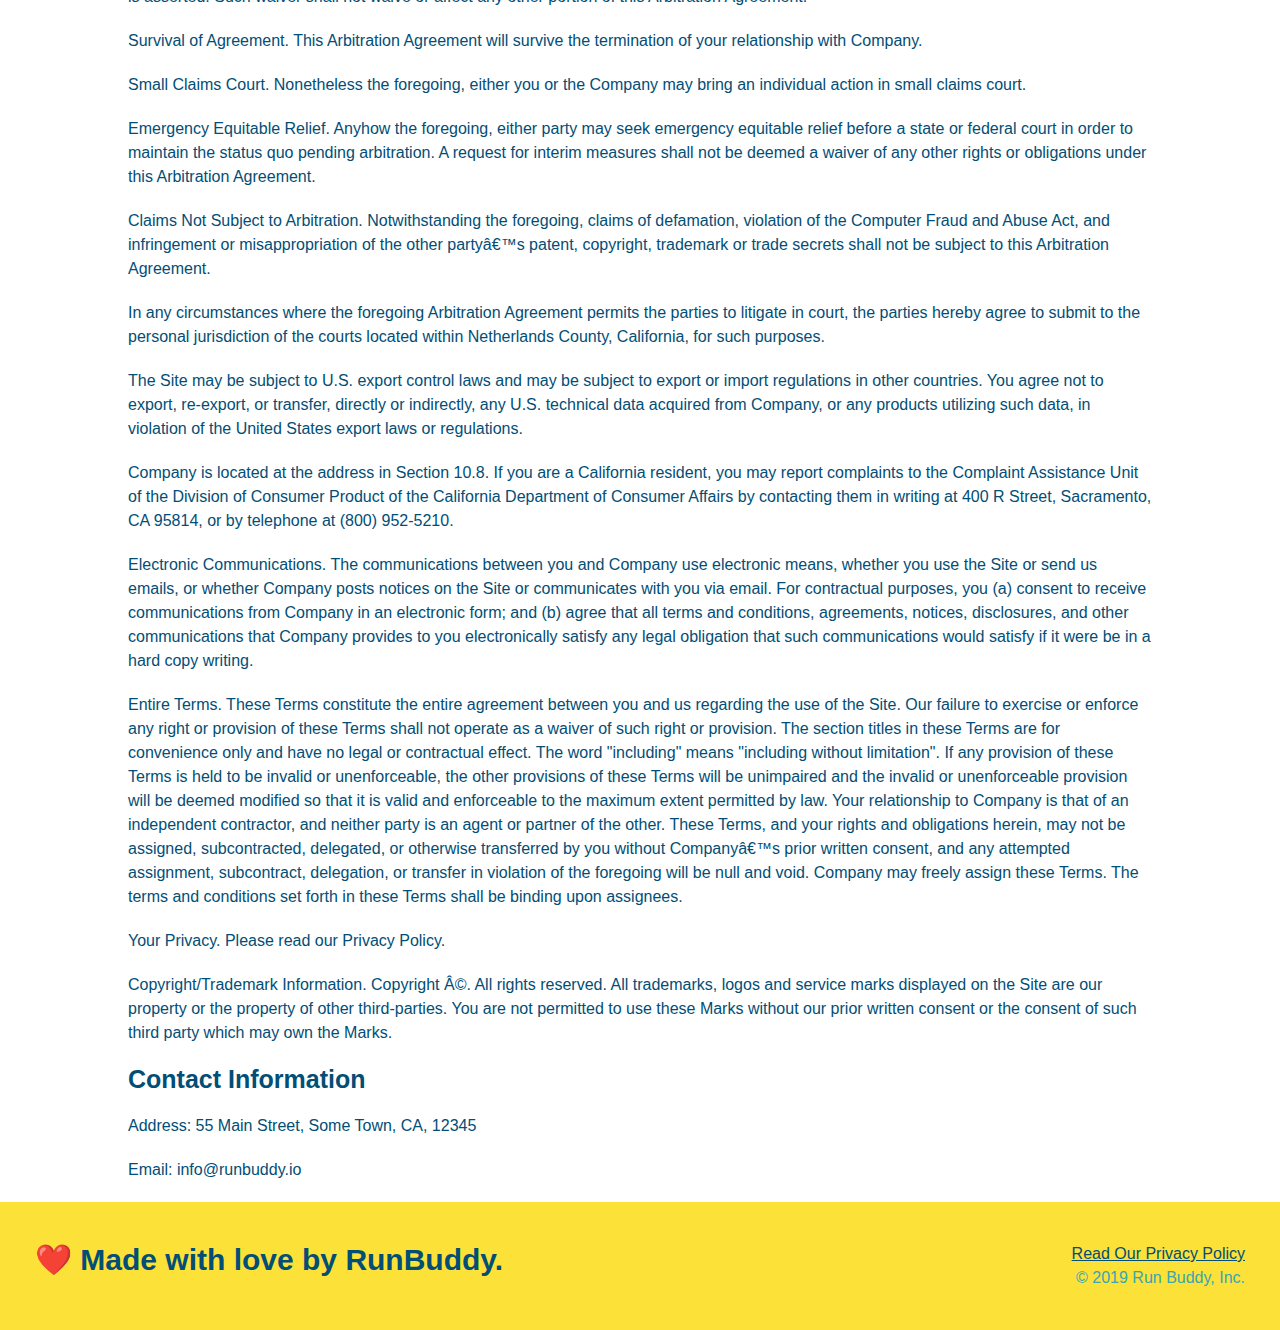
==== commit e0c952d4: "add service plan link to header on privacy policy page" ====
--- a/privacy-policy.html
+++ b/privacy-policy.html
@@ -11,7 +11,7 @@
     <!-- navigation -->
     <header>
         <h1>
-            <a href="/">RUN BUDDY</a>
+            <a href="./index.html">RUN BUDDY</a>
         </h1>
         <nav>
             <!-- Unordered list element -->
@@ -30,6 +30,9 @@
                 <li>
                     <a href="./index.html#reach-out">Reach Out</a>
                 </li>
+                <li>
+                    <a href="./index.html#service-plans">Service Plans</a>
+                </li>
             </ul>
         </nav>
     </header>
--- a/assets/css/style.css
+++ b/assets/css/style.css
@@ -11,13 +11,15 @@
 header {
     padding: 20px 35px;
     background-color: #39a6b2;
+    display: flex;
+    justify-content: space-between;
+    flex-wrap: wrap;
 }
 header h1 {
     /*color: #fce138;*/
     font-weight: bold;
     font-size: 36px;    
     margin: 0; 
-    display: inline;
 }
 header a {
     text-decoration: none;
@@ -25,63 +27,53 @@
 }
 /* move nav to right and inline */
 header nav {
-    float: right;
     margin: 7px 0;
 }
-header nav ul li {
-    display: inline;
-}
-
+header nav ul  {
+    display: flex;
+    flex-wrap: wrap;
+    justify-content: space-between;
+    align-items: center;
+    list-style: none;
+}
 header nav ul li a {
-    margin: 0 30px;
+    padding: 10px 15px;
     font-weight: lighter;
-    font-size: 22px;
-}
-/* apply styles to footer */
-footer {
-    padding: 40px 35px;
-    background: #fce138;
-    width: 100%;
-}
-
-footer h2 {
-    display: inline;
-    color: #024e76;
-    font-size: 30px;
-    margin: 0;
-}
-
-footer div {
-    float: right;
-    line-height: 1.5;
-    text-align: right;
-}
-
-footer a {
-    color: #024e76;
-}
-
-section {
-    padding: 60px;
-}
+    font-size: 1.55vw;
+}
+/*end header styles */
 /* Hero Style Start */
 .hero {
     background-image: url("../images/hero-bg.jpg");
-    height: 600px;
     background-size: cover;
     background-position: center;
-    position: relative;
+    display: flex;
+    justify-content: center;
+    flex-wrap: wrap;
+    align-items: flex-start;
+}
+/* style call to action */
+.hero-cta {
+    width: 35%;
+    text-align: right;
+    margin: 3.5%;
+    color: #fff;
+    font-size: 18px;
+    line-height: 1.2;
+}
+.hero-cta h2 {
+    font-style: italic;
+    font-size: 55px;
+    color: #fce138;
 }
 /* HeroForm Style Start */
 .hero-form {
     background-color: #fce138;
     color: #024e76;
     padding: 20px;
-    width: 500px;
-    border: solid 3px #024e76;
-    position: absolute;
-    bottom: 120px;
-    right: 140px;
+    border: solid 3px #024e76;  
+    width: 40%;
+    margin: 3.5%;
 }
 .hero-form h3 {
     font-size: 24px;
@@ -113,12 +105,13 @@
 /* What Do Style Start */
     /*Reusable Code Start */
 .section-title {
-    font-size: 55px;
-    color: #024e76;
-    margin-bottom: 35px;
-    padding: 0 100px 20px 100px;
+    font-size: 48px;
+    color: #024e76;   
     border-bottom: 3px solid;
-    display: inline-block;
+    padding-bottom: 20px;
+    text-align: center;
+    margin: 0 auto 35px auto;
+    width: 50%;
 }
 .primary-border {
     border-color: #fce138;
@@ -127,96 +120,150 @@
     border-color: #39a6b2;
 }
     /* Reusable Code End */
-.intro {
-    text-align: center;
-}
 .intro p {
     line-height: 1.7;
     color: #39a6b2;
     width: 80%;
     font-size: 20px;
     margin: 0 auto;
+    text-align: center;
 }
 .steps {
-    text-align: center;
     background: #fce138;
 }
-.steps div {
-    margin-bottom: 80px;
-}
-.steps img {
-    width: 15%;
-    margin: 10px 0;
-}
-.steps h3 {
+.step {
+    margin: 50px auto;
+    padding-bottom: 50px;
+    width: 80%;
+    border-bottom: 1px solid #39a6b2;
+    display: flex;
+    flex-wrap: wrap;
+    align-items: center;
+    justify-content: space-between;
+}
+.step h3 {
     color: #024e76;
     font-size: 46px;
-    margin-top: 10px;
-}
-.steps p {
+    flex: 1 30%;
+}
+.step-info {
+    flex: 2 70%;
+    display: flex;
+    flex-wrap: wrap;
+    align-items: center;
+}
+.step-img {
+    flex: 1 12%;
+    margin-right: 20px;
+}
+.step-img img {
+    max-width: 100%;
+}
+.step h4 {
+    font-size: 26px;
+    line-height: 1.5;
+    color: #024e76;
+}
+.step-text {
+    flex: 12;
+}
+.step p {
     color: #39a6b2;
-    font-size: 23px;
-}
-.steps span {
-    font-size: 38px;
+    font-size: 18px;
 }
 /* What Do Style End */
 /* Meet the Trainers Style Start*/
 .trainers {
-    text-align: center;
+    width: 100%;    
+    margin-right: 0 auto;
+    display: flex;
+    flex-wrap: wrap;
+    justify-content: space-around;
 }
 .trainer {
-    width: 900px;
-    margin: 0 auto 30px auto;
+    flex: 1;
+    margin: 20px;
     background: #024e76;
     color: #fce138;
-    overflow: auto;
-}
+}    
 .trainer img {
-    width: 35%;
-    float: left;
+    width: 100%;
 }
 .trainer-bio {
-    padding: 35px;
-    float: left;
-    width: 65%;
-}
-.text-left {
-    text-align: left;
-}
-.text-right {
-    text-align: right;
+    padding: 25px;
+    line-height: 1.3;
 }
 .trainer-bio h3 {
-    font-size: 32px;
-    margin-bottom: 8px;
+    font-size: 28px;
 }
 .trainer-bio h4 {
-    font-size: 26px;
+    font-size: 22px;
     font-weight: lighter;
-    margin-bottom: 25px;
+    margin-bottom: 15px;
 }
 .trainer-bio p {
     font-size: 17px;
-    line-height: 1.3;
-}
+}
+/* Meet the Trainers Style End*/
+/* Service grid styles */
+.services {
+    background: #fce138;
+}
+.service-grid-wrapper {
+    display: flex;
+    width: 100%;
+    justify-content: center;
+}
+.service-grid-container {
+    background: lightyellow;
+    width: 80%;
+    display: grid;
+    /* set column and row size using repeat */
+    grid-template-columns: 1fr repeat(2, 4fr);
+    grid-template-rows: repeat(5, 1fr) 2fr;
+    border: 2px solid #024e76;
+    color: #024e76;
+    font-size: 18px;
+}
+.service-grid-item {
+    padding: 15px 0;
+    border: 2px solid #024e76;
+    display: flex;
+    align-items: center;
+    justify-content: center;text-align: center;
+}
+.service-grid-item.basic {
+    grid-column: 2 / span 1;
+}
+.service-grid-item.both {
+    grid-column: 2 / span 2;
+}
+.service-grid-item.cancel {
+    writing-mode: vertical-lr;
+    transform: rotate(180deg);
+    grid-row: 1 / -1;
+}
+.service-grid-item.cancel,.grid-head,.grid-price {
+    font-weight: bold;
+    font-size: 1.5rem;
+}
+/* Reach Out Styles Start */
 .contact {
-    text-align: center;
     background: #024e76;
 }
+.contact-info > * {
+    flex: 1;
+    margin-right: 15px;
+}
+.contact-info {
+    display: flex;
+    justify-content: space-between;
+    flex-wrap: wrap;
+}
 .contact h2 {
     color: #fce138;
 }
-.contact-info iframe {
-    width: 400px;
-    height: 400px;
-}
 .contact-info div {
-    width: 410px;
-    display: inline-block;
-    vertical-align: top;
-    text-align: left;
-    margin: 30px 0 0 60px;
     color: white;
 }
 .contact-info h3 {
@@ -226,10 +273,165 @@
 .contact-info p, .contact-info address {
     margin: 20px 0;
     line-height: 1.5;
-    font-size: 20px;
+    font-size: 16px;
     font-style: normal;
 }    
 .contact-info a {
     color: #fce138;
 }
-/* Reach Out Styles End */+.contact-form input, .contact-form textarea {
+    border: 1px solid #024e76;
+    display: block;
+    padding: 7px 15px;
+    font-size: 16px;
+    color: #024e76;
+    width: 100%;
+    margin-bottom: 15px;
+    margin-top: 5px;
+}
+.contact-form button {
+    width: 100%;
+    border: none;
+    background: #fce138;
+    color: #024e76;
+    text-align: center;
+    padding: 15px;
+    font-size: 16px;
+}
+.contact-info iframe {
+    height: 400px;
+}
+/* Reach Out Styles End */
+/* apply styles to footer */
+footer {
+    padding: 40px 35px;
+    background: #fce138;
+    width: 100%;
+    display: flex;
+    justify-content: space-between;
+    flex-wrap: wrap;
+}
+footer h2 {
+    color: #024e76;
+    font-size: 30px;
+    margin: 0;
+}
+footer div {
+    line-height: 1.5;
+    text-align: right;
+}
+footer a {
+    color: #024e76;
+}
+/* footer style end */
+/* utility classes" */
+.text-left {
+    text-align: left;
+}
+.text-right {
+    text-align: right;
+}
+.flex-row {
+    display: flex;
+}
+section {
+    padding: 60px;
+}
+/* media query for smaller desktop screens */
+@media screen and (max-width: 980px) {
+    header {
+        padding-bottom: 0;
+        justify-content: center;
+    }
+    header h1 {
+        width: 100%;
+        text-align: center;
+    }
+    header nav ul {
+        margin-top: 20px;
+        width: 100%;
+        justify-content: center;
+    }
+    header nav ul li a {
+        font-size: 20px;
+    }
+    .hero-cta, .hero-form {
+        width: 100%;
+    }
+    .hero-cta {
+        text-align: center;
+    }
+    .section-title {
+        width: 80%;
+    }
+    .trainer {
+        flex: 0 70%;
+    }
+    .contact-info iframe {
+        flex: 1 100%;
+    }
+    footer h2, footer div {
+        text-align: center;
+        width: 100%;
+    }
+}
+/* for tablets and smaller */
+@media screen and (max-width: 768px) {
+    section {
+        padding: 30px 15px;
+    }
+    .step h3 {
+        flex: 1 100%;
+        text-align: center;
+    }
+    .step-info {
+        flex: 2 100%;
+        text-align: center;
+        justify-content: center;
+    }
+    .step-img {
+        flex: 0 32%;
+        margin-right: 0;
+        margin-top: 15px;
+        margin-bottom: 15px;
+    }
+    .step-text {
+        flex: 100%;
+    }
+    .service-grid-container {
+        grid-template-columns: 1fr 1fr;
+    }
+    .service-grid-item.basic {
+        grid-column: 1;
+    }
+    .service-grid-item.both {
+        grid-column: 1/-1;
+    }
+    .service-grid-item.cancel {
+        transform: none;
+        writing-mode: unset;
+        grid-column: 1 / -1;
+        grid-row: -1;
+    }
+}
+/* for mobile phones and smaller */
+@media screen and (max-width: 575px) {
+   .hero-form button {
+       width: 100%;
+   }
+   .section-title {
+       width: 95%;
+   }
+   .intro p {
+       width: 100%;
+    }
+    .trainer {
+        flex: 0 100%;
+    }
+    .contact-info {
+        text-align: center;
+    }
+    .contact-info > * {
+        flex: 0 100%;
+    }
+}